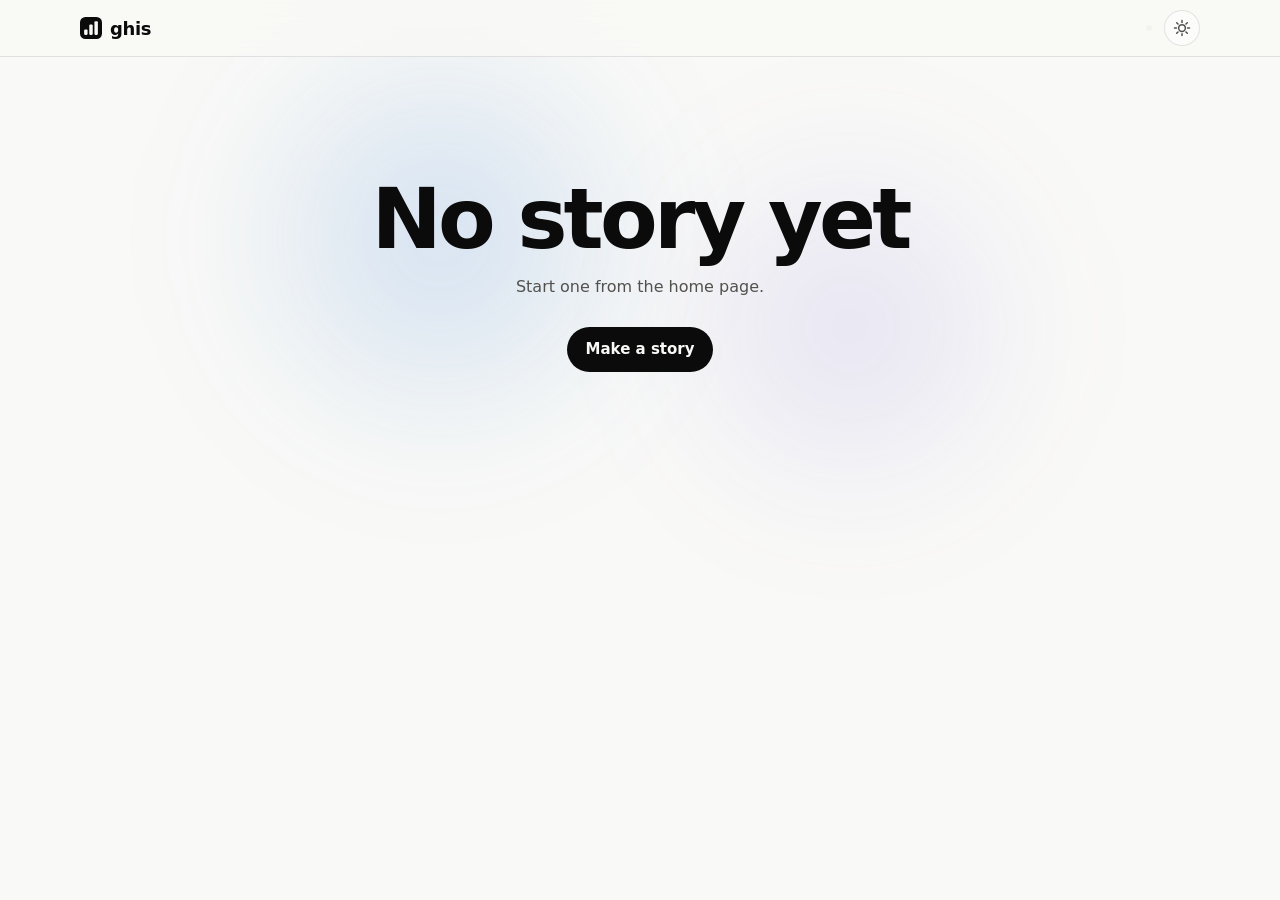
==== src/ghis/web/index.html @ f77051f7 "ghis v0" ====
<!doctype html>
<html lang="en">
<head>
	<meta charset="utf-8">
	<meta name="viewport" content="width=device-width, initial-scale=1">
	<meta name="color-scheme" content="light dark">
	<meta name="referrer" content="no-referrer">
	<title>ghis story</title>
	<link rel="icon" href="favicon.svg" type="image/svg+xml">
	<link rel="stylesheet" href="style.css">
	<script src="theme.js"></script>
</head>
<body>
	<header class="bar">
		<a class="brand" href="./" id="home" aria-label="ghis home">
			<svg viewBox="0 0 32 32" aria-hidden="true"><rect width="32" height="32" rx="8" fill="currentColor"/><g fill="var(--page)"><rect x="6" y="18" width="5" height="8" rx="1.5"/><rect x="13.5" y="11" width="5" height="15" rx="1.5"/><rect x="21" y="6" width="5" height="20" rx="1.5"/></g></svg>
			ghis
		</a>
		<span class="bar-spacer"></span>
		<nav class="years" id="years" aria-label="Time range"></nav>
		<button class="icon-btn" type="button" data-theme-toggle aria-label="Switch light or dark theme">
			<svg viewBox="0 0 24 24" fill="none" stroke="currentColor" stroke-width="2" stroke-linecap="round" aria-hidden="true"><circle cx="12" cy="12" r="4.5"/><path d="M12 2v2.5M12 19.5V22M2 12h2.5M19.5 12H22M4.9 4.9l1.8 1.8M17.3 17.3l1.8 1.8M4.9 19.1l1.8-1.8M17.3 6.7l1.8-1.8"/></svg>
		</button>
	</header>

	<main id="app" aria-live="polite">
		<section class="hero"><p class="eyebrow">Loading your story…</p></section>
	</main>

	<div id="tip" class="tip" role="tooltip" hidden></div>

	<script src="data.js"></script>
	<script src="lib.js"></script>
	<script src="app.js"></script>
</body>
</html>
---- src/ghis/web/style.css ----
/* ghis - shared styles for the story page and the connect page.
   Chart colours follow a validated categorical palette (slot order is the CVD-safety
   mechanism, so keep it); dark mode is its own set of steps, not an inversion. */

:root {
	color-scheme: light;
	--page: #f9f9f7;
	--surface: #fcfcfb;
	--surface-2: #f3f2ee;
	--ink: #0b0b0b;
	--ink-2: #52514e;
	--muted: #6f6d67;
	--grid: #e1e0d9;
	--axis: #c3c2b7;
	--border: rgba(11, 11, 11, 0.1);
	--shadow: 0 1px 2px rgba(11, 11, 11, 0.04), 0 12px 32px rgba(11, 11, 11, 0.06);

	--s1: #2a78d6;
	--s2: #eb6834;
	--s3: #1baf7a;
	--s4: #eda100;
	--s5: #e87ba4;
	--s6: #008300;
	--other: #b5b3ab;

	--q0: #ebeae4;
	--q1: #b7d3f6;
	--q2: #6da7ec;
	--q3: #2a78d6;
	--q4: #184f95;

	--good: #006300;
	--bad: #b42828;
	--accent: #2a78d6;
	--accent-ink: #ffffff;
	--glow-1: rgba(42, 120, 214, 0.2);
	--glow-2: rgba(98, 80, 214, 0.14);
	--glow-3: rgba(27, 175, 122, 0.12);

	--radius: 18px;
	--font: system-ui, -apple-system, 'Segoe UI', Roboto, sans-serif;
	--mono: ui-monospace, 'SF Mono', 'Cascadia Mono', Menlo, monospace;
	--ease: cubic-bezier(0.2, 0.8, 0.2, 1);
}

@media (prefers-color-scheme: dark) {
	:root:not([data-theme='light']) {
		color-scheme: dark;
		--page: #0d0d0d;
		--surface: #1a1a19;
		--surface-2: #232321;
		--ink: #f0efec;
		--ink-2: #c3c2b7;
		--muted: #9a988f;
		--grid: #2c2c2a;
		--axis: #383835;
		--border: rgba(255, 255, 255, 0.1);
		--shadow: 0 1px 2px rgba(0, 0, 0, 0.4), 0 12px 32px rgba(0, 0, 0, 0.35);
		--s1: #3987e5;
		--s2: #d95926;
		--s3: #199e70;
		--s4: #c98500;
		--s5: #d55181;
		--s6: #008300;
		--other: #5d5c57;
		--q0: #232321;
		--q1: #104281;
		--q2: #1c5cab;
		--q3: #3987e5;
		--q4: #86b6ef;
		--good: #0ca30c;
		--bad: #e66767;
		--accent: #3987e5;
		--glow-1: rgba(57, 135, 229, 0.22);
		--glow-2: rgba(144, 133, 233, 0.16);
		--glow-3: rgba(25, 158, 112, 0.12);
	}
}

:root[data-theme='dark'] {
	color-scheme: dark;
	--page: #0d0d0d;
	--surface: #1a1a19;
	--surface-2: #232321;
	--ink: #f0efec;
	--ink-2: #c3c2b7;
	--muted: #9a988f;
	--grid: #2c2c2a;
	--axis: #383835;
	--border: rgba(255, 255, 255, 0.1);
	--shadow: 0 1px 2px rgba(0, 0, 0, 0.4), 0 12px 32px rgba(0, 0, 0, 0.35);
	--s1: #3987e5;
	--s2: #d95926;
	--s3: #199e70;
	--s4: #c98500;
	--s5: #d55181;
	--s6: #008300;
	--other: #5d5c57;
	--q0: #232321;
	--q1: #104281;
	--q2: #1c5cab;
	--q3: #3987e5;
	--q4: #86b6ef;
	--good: #0ca30c;
	--bad: #e66767;
	--accent: #3987e5;
	--glow-1: rgba(57, 135, 229, 0.22);
	--glow-2: rgba(144, 133, 233, 0.16);
	--glow-3: rgba(25, 158, 112, 0.12);
}

/* ------------------------------------------------------------------ base */

*, *::before, *::after { box-sizing: border-box; }

[hidden] { display: none !important; }

html { -webkit-text-size-adjust: 100%; scroll-behavior: smooth; }

body {
	margin: 0;
	background: var(--page);
	color: var(--ink);
	font: 16px/1.5 var(--font);
	-webkit-font-smoothing: antialiased;
	overflow-x: hidden;
}

a { color: inherit; text-decoration-color: var(--axis); text-underline-offset: 3px; }
a:hover { text-decoration-color: currentColor; }

code { font: 0.9em var(--mono); background: var(--surface-2); padding: 0.1em 0.35em; border-radius: 6px; }

button, input, textarea, select { font: inherit; color: inherit; }

:focus-visible { outline: 2px solid var(--accent); outline-offset: 2px; border-radius: 4px; }

.sr-only {
	position: absolute; width: 1px; height: 1px; overflow: hidden;
	clip: rect(0 0 0 0); white-space: nowrap;
}

/* ------------------------------------------------------------------ theme switch */

/* View Transitions: the browser's own crossfade between the two themes, slowed down and eased
   so the switch feels like a dimmer rather than a flash. */
::view-transition-old(root), ::view-transition-new(root) {
	animation-duration: 0.6s;
	animation-timing-function: cubic-bezier(0.4, 0, 0.2, 1);
}

/* Fallback for browsers without View Transitions: colours ease instead of snapping. */
.theme-fade, .theme-fade *, .theme-fade *::before, .theme-fade *::after {
	transition: background-color 0.6s ease, color 0.6s ease, border-color 0.6s ease,
		fill 0.6s ease, stroke 0.6s ease, box-shadow 0.6s ease !important;
}

/* ------------------------------------------------------------------ top bar */

.bar {
	position: sticky; top: 0; z-index: 20;
	display: flex; align-items: center; gap: 12px;
	padding: 10px max(16px, calc((100vw - 1120px) / 2));
	background: color-mix(in srgb, var(--page) 78%, transparent);
	backdrop-filter: saturate(1.4) blur(14px);
	-webkit-backdrop-filter: saturate(1.4) blur(14px);
	border-bottom: 1px solid var(--border);
}

.brand {
	display: inline-flex; align-items: center; gap: 8px;
	font-weight: 700; letter-spacing: -0.02em; font-size: 18px; text-decoration: none;
}
.brand svg { width: 22px; height: 22px; }

.bar-spacer { flex: 1; }

.years {
	display: flex; gap: 4px; overflow-x: auto; scrollbar-width: none;
	padding: 3px; border-radius: 999px; background: var(--surface-2);
	max-width: 100%;
}
.years::-webkit-scrollbar { display: none; }

.pill {
	border: 0; background: transparent; cursor: pointer; white-space: nowrap;
	padding: 5px 12px; border-radius: 999px; font-size: 14px; color: var(--ink-2);
	transition: background 0.2s, color 0.2s;
}
.pill:hover { color: var(--ink); }
.pill[aria-pressed='true'] { background: var(--surface); color: var(--ink); box-shadow: 0 1px 3px rgba(0, 0, 0, 0.12); font-weight: 600; }

.icon-btn {
	display: inline-grid; place-items: center; flex: none;
	width: 36px; height: 36px; border-radius: 50%;
	border: 1px solid var(--border); background: var(--surface); cursor: pointer;
	color: var(--ink-2); text-decoration: none; transition: transform 0.2s var(--ease), color 0.2s;
}
.icon-btn:hover { color: var(--ink); transform: rotate(-12deg); }
.icon-btn svg { width: 18px; height: 18px; }

.btn {
	display: inline-flex; align-items: center; justify-content: center; gap: 8px;
	border: 1px solid var(--border); background: var(--surface); color: var(--ink);
	padding: 10px 18px; border-radius: 999px; cursor: pointer; text-decoration: none;
	font-weight: 600; font-size: 15px;
	transition: transform 0.15s var(--ease), box-shadow 0.2s, background 0.2s;
}
.btn:hover { transform: translateY(-1px); box-shadow: var(--shadow); }
.btn:active { transform: translateY(0); }
.btn.primary { background: var(--ink); color: var(--page); border-color: transparent; }
.btn.small { padding: 6px 12px; font-size: 13px; }
.btn[disabled] { opacity: 0.55; cursor: progress; transform: none; }

/* ------------------------------------------------------------------ layout */

main { max-width: 1120px; margin: 0 auto; padding: 0 16px 80px; }

.section {
	margin-top: 28px; padding: clamp(20px, 4vw, 40px);
	background: var(--surface); border: 1px solid var(--border); border-radius: var(--radius);
	box-shadow: var(--shadow);
}

.section-head { display: flex; flex-wrap: wrap; align-items: end; justify-content: space-between; gap: 8px 24px; margin-bottom: 24px; }
.kicker { margin: 0 0 6px; font-size: 13px; font-weight: 600; letter-spacing: 0.08em; text-transform: uppercase; color: var(--muted); }
.section h2 { margin: 0; font-size: clamp(24px, 3.4vw, 34px); line-height: 1.15; letter-spacing: -0.025em; }
.section-head p.lede { margin: 6px 0 0; color: var(--ink-2); max-width: 60ch; }

.grid-2 { display: grid; grid-template-columns: repeat(auto-fit, minmax(min(100%, 420px), 1fr)); gap: 28px; }

.note { color: var(--muted); font-size: 14px; margin: 12px 0 0; }
.empty-note { color: var(--muted); padding: 24px 0; text-align: center; }

/* ------------------------------------------------------------------ reveal & motion */

.reveal { opacity: 0; transform: translateY(28px); transition: opacity 0.8s var(--ease), transform 0.8s var(--ease); }
.reveal.in { opacity: 1; transform: none; }

/* ------------------------------------------------------------------ hero */

.hero {
	position: relative; isolation: isolate;
	padding: clamp(56px, 10vw, 120px) 0 clamp(32px, 6vw, 64px);
	text-align: center;
	/* The glows below are wider than a phone; clipped here they cannot widen the page (which
	   phones answer by zooming the whole page out). `hidden` is the fallback for old Safari. */
	overflow-x: hidden;
	overflow-x: clip;
}
.hero::before, .hero::after {
	content: ''; position: absolute; z-index: -1; border-radius: 50%; filter: blur(60px);
	pointer-events: none; animation: drift 18s ease-in-out infinite alternate;
}
.hero::before {
	width: 520px; height: 520px; left: calc(50% - 460px); top: -80px;
	background: radial-gradient(circle, var(--glow-1), transparent 65%);
}
.hero::after {
	width: 460px; height: 460px; left: calc(50% - 20px); top: 40px;
	background: radial-gradient(circle, var(--glow-2), transparent 65%);
	animation-duration: 22s; animation-direction: alternate-reverse;
}
@keyframes drift {
	from { transform: translate3d(-30px, 0, 0) scale(1); }
	to { transform: translate3d(40px, 30px, 0) scale(1.12); }
}

.monogram {
	display: inline-grid; place-items: center; width: 72px; height: 72px; border-radius: 22px;
	background: var(--ink); color: var(--page); font-weight: 700; font-size: 28px; letter-spacing: -0.03em;
	box-shadow: var(--shadow); margin-bottom: 20px;
	animation: pop 0.9s var(--ease) both;
}
@keyframes pop { from { transform: scale(0.6) rotate(-8deg); opacity: 0; } }

.eyebrow { margin: 0 0 10px; color: var(--ink-2); font-weight: 600; letter-spacing: 0.02em; }
.hero h1 {
	margin: 0; font-size: clamp(40px, 8vw, 84px); line-height: 1; letter-spacing: -0.045em; font-weight: 800;
	animation: rise 0.9s 0.1s var(--ease) both;
}
.hero .sub { margin: 14px 0 0; color: var(--ink-2); animation: rise 0.9s 0.2s var(--ease) both; }
@keyframes rise { from { transform: translateY(24px); opacity: 0; } }

.hero-figure { margin: clamp(36px, 6vw, 64px) 0 8px; animation: rise 1s 0.3s var(--ease) both; }
.hero-figure .value { display: block; font-size: clamp(64px, 14vw, 156px); font-weight: 800; line-height: 0.95; letter-spacing: -0.05em; }
.hero-figure .label { display: block; margin-top: 8px; font-size: clamp(16px, 2vw, 20px); color: var(--ink-2); }

.tiles {
	display: grid; grid-template-columns: repeat(auto-fit, minmax(150px, 1fr)); gap: 12px;
	margin-top: clamp(28px, 5vw, 48px); text-align: left;
}
.tile {
	padding: 16px 18px; border-radius: 14px; background: var(--surface);
	border: 1px solid var(--border); box-shadow: var(--shadow);
}
.hero .tile { animation: rise 0.9s var(--ease) both; animation-delay: calc(0.4s + var(--i, 0) * 70ms); }
.tile .t-label { display: block; font-size: 13px; color: var(--ink-2); }
.tile .t-value { display: block; margin-top: 4px; font-size: 28px; font-weight: 700; letter-spacing: -0.03em; line-height: 1.15; }
.tile .t-sub { display: block; margin-top: 2px; font-size: 13px; color: var(--muted); }
.section .tile { box-shadow: none; background: var(--surface-2); border-color: transparent; }

.scroll-cue {
	margin-top: 40px; color: var(--muted); font-size: 14px;
	animation: rise 1s 0.9s var(--ease) both;
}
.scroll-cue span { display: inline-block; animation: bob 2s ease-in-out infinite; }
@keyframes bob { 50% { transform: translateY(5px); } }

.persona {
	display: inline-flex; align-items: center; gap: 10px;
	padding: 8px 16px 8px 10px; border-radius: 999px; background: var(--surface-2); font-weight: 600;
}
.persona .badge { display: inline-grid; place-items: center; width: 30px; height: 30px; border-radius: 50%; background: var(--surface); font-size: 16px; }

/* ------------------------------------------------------------------ charts */

.chart { position: relative; width: 100%; }
.chart svg { display: block; overflow: visible; }
.chart-scroll { overflow-x: auto; overflow-y: hidden; padding-bottom: 4px; scrollbar-width: thin; }

.ax { fill: var(--muted); font-size: 11px; font-variant-numeric: tabular-nums; }
.ax-strong { fill: var(--ink); font-size: 12px; font-weight: 600; }
.gridline { stroke: var(--grid); stroke-width: 1; shape-rendering: crispEdges; }
.baseline { stroke: var(--axis); stroke-width: 1; shape-rendering: crispEdges; }

.col {
	fill: var(--s1);
	transform-box: fill-box; transform-origin: 50% 100%;
	transition: transform 0.9s var(--ease), opacity 0.2s;
	transition-delay: calc(var(--i, 0) * 22ms), 0s;
}
.hit { fill: transparent; cursor: default; }
.hit:hover + .col, .hit:focus-visible + .col { opacity: 0.75; }
.chart.pending .col, .reveal:not(.in) .col { transform: scaleY(0); }

/* calendar */
.cal-year + .cal-year { margin-top: 18px; }
.cal-year h3 { margin: 0 0 6px; font-size: 14px; color: var(--ink-2); font-weight: 600; }
.hm { transition: transform 0.6s var(--ease), opacity 0.6s var(--ease); transition-delay: calc(var(--w, 0) * 9ms); transform-box: fill-box; transform-origin: center; }
.chart.pending .hm, .reveal:not(.in) .hm { opacity: 0; transform: scale(0.3); }
.hm:hover { stroke: var(--ink); stroke-width: 1.5; }
.l0 { fill: var(--q0); } .l1 { fill: var(--q1); } .l2 { fill: var(--q2); } .l3 { fill: var(--q3); } .l4 { fill: var(--q4); }

.scale-legend { display: flex; align-items: center; justify-content: flex-end; gap: 4px; margin-top: 10px; font-size: 12px; color: var(--muted); }
.scale-legend i { width: 11px; height: 11px; border-radius: 2px; display: inline-block; }
.scale-legend .l0 { background: var(--q0); } .scale-legend .l1 { background: var(--q1); } .scale-legend .l2 { background: var(--q2); }
.scale-legend .l3 { background: var(--q3); } .scale-legend .l4 { background: var(--q4); }

/* punch card */
.pc { fill: var(--s1); transform-box: fill-box; transform-origin: center; transition: transform 0.7s var(--ease); transition-delay: calc(var(--i, 0) * 25ms); }
.pc0 { fill: var(--grid); }
.chart.pending .pc, .reveal:not(.in) .pc { transform: scale(0); }
.pc-hit { fill: transparent; }
.pc-hit:hover + .pc { fill: var(--q4); }

/* horizontal bars (repositories) */
.hbars { list-style: none; margin: 0; padding: 0; display: grid; gap: 10px; }
.hbar { display: grid; grid-template-columns: minmax(110px, 30%) 1fr auto; align-items: center; gap: 12px; border-radius: 8px; }
.hbar .name { overflow: hidden; text-overflow: ellipsis; white-space: nowrap; font-size: 14px; color: var(--ink-2); }
.hbar .name b { color: var(--ink); font-weight: 600; }
.hbar .track { position: relative; height: 16px; }
.hbar .fill {
	position: absolute; inset: 0 auto 0 0; width: calc(var(--v) * 100%); min-width: 3px;
	background: var(--s1); border-radius: 0 4px 4px 0;
	transform-origin: left; transition: transform 1s var(--ease); transition-delay: calc(var(--i, 0) * 60ms);
}
.chart.pending .fill, .reveal:not(.in) .fill { transform: scaleX(0); }
.hbar .val { font-size: 14px; font-weight: 600; font-variant-numeric: tabular-nums; min-width: 4ch; text-align: right; }
.hbar:hover .fill { filter: brightness(1.12); }

/* language stack */
.stack { display: flex; gap: 2px; height: 28px; border-radius: 6px; overflow: hidden; }
.stack span {
	flex: var(--v) 1 0; min-width: 3px; background: var(--c);
	transform-origin: left; transition: transform 1.1s var(--ease); transition-delay: calc(var(--i, 0) * 90ms);
}
.chart.pending .stack span, .reveal:not(.in) .stack span { transform: scaleX(0); }

.legend { list-style: none; margin: 20px 0 0; padding: 0; display: grid; grid-template-columns: repeat(auto-fill, minmax(200px, 1fr)); gap: 10px 24px; }
.legend li { display: grid; grid-template-columns: 12px 1fr auto; align-items: baseline; gap: 10px; font-size: 14px; }
.legend .sw { width: 12px; height: 12px; border-radius: 3px; background: var(--c); align-self: center; }
.legend .pct { font-weight: 600; font-variant-numeric: tabular-nums; }
.legend .sub { grid-column: 2 / -1; color: var(--muted); font-size: 12px; margin-top: -6px; }

/* ------------------------------------------------------------------ highlight cards */

.cards { display: grid; grid-template-columns: repeat(auto-fit, minmax(min(100%, 240px), 1fr)); gap: 14px; }
.card {
	position: relative; padding: 20px; border-radius: 16px; background: var(--surface-2); overflow: hidden;
	transition: transform 0.25s var(--ease);
}
.card:hover { transform: translateY(-3px); }
.card .c-icon { font-size: 22px; line-height: 1; }
.card .c-label { margin: 14px 0 4px; font-size: 13px; color: var(--ink-2); font-weight: 600; }
.card .c-value { margin: 0; font-size: 26px; font-weight: 700; letter-spacing: -0.03em; line-height: 1.15; }
.card .c-detail { margin: 6px 0 0; font-size: 14px; color: var(--ink-2); overflow-wrap: anywhere; }
.reveal .card { opacity: 0; transform: translateY(16px) scale(0.98); transition: opacity 0.7s var(--ease), transform 0.7s var(--ease); transition-delay: calc(var(--i, 0) * 80ms); }
.reveal.in .card { opacity: 1; transform: none; }
.reveal.in .card:hover { transform: translateY(-3px); transition-delay: 0s; }

.delta-up { color: var(--good); }
.delta-down { color: var(--bad); }

/* ------------------------------------------------------------------ words */

.words { display: flex; flex-wrap: wrap; gap: 10px 14px; align-items: baseline; justify-content: center; padding: 12px 0; }
.word {
	font-size: calc(14px + var(--w) * 26px); font-weight: calc(400 + var(--w) * 400);
	color: var(--ink); opacity: calc(0.45 + var(--w) * 0.55); letter-spacing: -0.02em;
	transition: transform 0.8s var(--ease), opacity 0.8s var(--ease); transition-delay: calc(var(--i, 0) * 40ms);
}
.reveal:not(.in) .word { transform: translateY(14px); opacity: 0; }

/* ------------------------------------------------------------------ tables */

details.table { margin-top: 18px; }
details.table summary { cursor: pointer; color: var(--ink-2); font-size: 14px; width: fit-content; }
details.table summary:hover { color: var(--ink); }
.table-wrap { overflow-x: auto; margin-top: 10px; max-height: 420px; overflow-y: auto; border: 1px solid var(--border); border-radius: 10px; }
table { width: 100%; border-collapse: collapse; font-size: 14px; }
th, td { padding: 8px 12px; text-align: left; border-bottom: 1px solid var(--grid); white-space: nowrap; }
th { position: sticky; top: 0; background: var(--surface); font-weight: 600; color: var(--ink-2); }
td.n, th.n { text-align: right; font-variant-numeric: tabular-nums; }
tr:last-child td { border-bottom: 0; }

/* ------------------------------------------------------------------ tooltip */

.tip {
	position: fixed; z-index: 50; pointer-events: none; max-width: 300px;
	padding: 8px 12px; border-radius: 10px; font-size: 13px; line-height: 1.45;
	background: var(--ink); color: var(--page); box-shadow: 0 8px 28px rgba(0, 0, 0, 0.25);
	transform: translate(-50%, calc(-100% - 14px));
}
.tip strong { display: block; font-weight: 600; }
.tip span { display: block; opacity: 0.85; }

/* ------------------------------------------------------------------ footer */

.foot { margin-top: 48px; color: var(--muted); font-size: 14px; text-align: center; }
.foot details { margin-top: 10px; text-align: left; max-width: 760px; margin-inline: auto; }
.foot ul { padding-left: 18px; }
.foot .actions { display: flex; flex-wrap: wrap; gap: 10px; justify-content: center; margin-top: 16px; }

/* ------------------------------------------------------------------ connect page */

.connect { max-width: 1120px; margin: 0 auto; padding: 0 16px 80px; }
.connect .hero { padding-bottom: 24px; }
.connect .hero h1 { font-size: clamp(40px, 7.5vw, 76px); }
.connect .hero h1 em { font-style: normal; background: linear-gradient(100deg, var(--s1), #6250d6 55%, var(--s3)); -webkit-background-clip: text; background-clip: text; color: transparent; }
.connect .lead { max-width: 56ch; margin: 18px auto 0; font-size: clamp(16px, 2vw, 19px); color: var(--ink-2); animation: rise 0.9s 0.2s var(--ease) both; }

.preview { display: flex; justify-content: center; gap: 3px; margin: 34px auto 0; animation: rise 1s 0.3s var(--ease) both; }
.preview i { width: 11px; height: 11px; border-radius: 3px; background: var(--b, var(--q0)); animation: shimmer 3.2s ease-in-out infinite; animation-delay: calc(var(--d) * 1ms); }
.preview .c { display: grid; gap: 3px; }
@keyframes shimmer { 0%, 100% { background: var(--q0); } 30% { background: var(--q2); } 45% { background: var(--q3); } 60% { background: var(--q1); } }

.panel {
	max-width: 640px; margin: 24px auto 0; padding: clamp(20px, 4vw, 32px);
	background: var(--surface); border: 1px solid var(--border); border-radius: 22px; box-shadow: var(--shadow);
	animation: rise 1s 0.35s var(--ease) both;
}

.providers { display: grid; grid-template-columns: repeat(4, 1fr); gap: 8px; margin-bottom: 22px; }
.provider {
	display: grid; justify-items: center; gap: 6px; padding: 12px 6px; cursor: pointer;
	border: 1px solid var(--border); border-radius: 14px; background: var(--surface);
	font-size: 13px; font-weight: 600; color: var(--ink-2); text-align: center; line-height: 1.2;
	transition: border-color 0.2s, background 0.2s, color 0.2s, transform 0.15s var(--ease);
}
.provider:hover { transform: translateY(-1px); color: var(--ink); }
.provider svg { width: 26px; height: 26px; }
.provider[aria-checked='true'] { border-color: var(--ink); color: var(--ink); background: var(--surface-2); box-shadow: inset 0 0 0 1px var(--ink); }
.provider small { font-weight: 400; color: var(--muted); font-size: 11px; }

.field { display: grid; gap: 6px; margin-bottom: 16px; }
.field label, .field .label { font-size: 14px; font-weight: 600; }
.field .hint { font-size: 13px; color: var(--muted); }
.field .hint a { color: var(--ink-2); }
.input {
	width: 100%; padding: 11px 14px; border-radius: 12px; border: 1px solid var(--border);
	background: var(--page); transition: border-color 0.2s, box-shadow 0.2s;
}
.input:focus { outline: none; border-color: var(--accent); box-shadow: 0 0 0 4px color-mix(in srgb, var(--accent) 22%, transparent); }
textarea.input { min-height: 96px; resize: vertical; font-family: var(--mono); font-size: 13px; }
.row { display: grid; grid-template-columns: 1fr 1fr; gap: 12px; }

details.more summary { cursor: pointer; font-size: 14px; color: var(--ink-2); margin-bottom: 12px; }

.form-actions { display: flex; flex-wrap: wrap; align-items: center; gap: 12px; margin-top: 8px; }
.form-actions .btn.primary { flex: 1 1 200px; padding: 13px 22px; font-size: 16px; }

.privacy { display: flex; gap: 10px; margin-top: 18px; padding: 12px 14px; border-radius: 12px; background: var(--surface-2); font-size: 13px; color: var(--ink-2); }
.privacy svg { flex: none; width: 18px; height: 18px; margin-top: 1px; }

.alt { display: flex; flex-wrap: wrap; justify-content: center; gap: 10px; margin-top: 22px; }
.drop { border: 1.5px dashed var(--axis); border-radius: 14px; padding: 14px; text-align: center; color: var(--ink-2); font-size: 14px; margin-top: 16px; transition: border-color 0.2s, background 0.2s; }
.drop.over { border-color: var(--accent); background: color-mix(in srgb, var(--accent) 8%, transparent); }

.error { margin-top: 14px; padding: 12px 14px; border-radius: 12px; background: color-mix(in srgb, var(--bad) 12%, transparent); color: var(--ink); font-size: 14px; }

.optional { font-weight: 400; color: var(--muted); font-size: 13px; margin-left: 4px; }

.mode-chip {
	display: inline-flex; align-items: center; gap: 8px; margin: 22px auto 0; padding: 6px 14px;
	border-radius: 999px; background: var(--surface); border: 1px solid var(--border);
	font-size: 14px; font-weight: 600; color: var(--ink-2); animation: rise 0.9s 0.25s var(--ease) both;
}
.mode-chip .dot { width: 8px; height: 8px; border-radius: 50%; background: var(--good); box-shadow: 0 0 0 4px color-mix(in srgb, var(--good) 20%, transparent); }

.detect { list-style: none; margin: 0 0 22px; padding: 14px 16px; border-radius: 14px; background: var(--surface-2); display: grid; gap: 8px; font-size: 14px; color: var(--ink-2); }
.detect li { display: grid; grid-template-columns: 20px 1fr; gap: 8px; animation: rise 0.4s var(--ease) both; overflow-wrap: anywhere; }
.detect b { color: var(--ink); font-weight: 600; }
.d-mark { display: grid; place-items: center; width: 20px; height: 20px; border-radius: 50%; font-size: 12px; font-weight: 700; }
.d-ok .d-mark { background: color-mix(in srgb, var(--good) 18%, transparent); color: var(--good); }
.d-no .d-mark { background: var(--surface); color: var(--muted); }
.d-busy .d-mark { color: var(--muted); animation: pulse 1.2s ease-in-out infinite; }
@keyframes pulse { 50% { opacity: 0.3; } }

details.help { margin-top: 2px; font-size: 13px; color: var(--ink-2); }
details.help summary { cursor: pointer; width: fit-content; color: var(--ink-2); }
details.help summary:hover { color: var(--ink); }
details.help ol { margin: 8px 0 4px; padding: 12px 14px 12px 34px; border-radius: 12px; background: var(--surface-2); display: grid; gap: 6px; }
details.help a { color: var(--ink); }

.how { margin-top: 64px; text-align: center; }
.how h2 { margin: 0 0 24px; font-size: clamp(24px, 3.4vw, 34px); letter-spacing: -0.025em; }
.steps { list-style: none; counter-reset: step; margin: 0; padding: 0; display: grid; grid-template-columns: repeat(auto-fit, minmax(min(100%, 220px), 1fr)); gap: 14px; text-align: left; }
.steps li { counter-increment: step; position: relative; padding: 20px 20px 20px 64px; border-radius: 16px; background: var(--surface); border: 1px solid var(--border); }
.steps li::before {
	content: counter(step); position: absolute; left: 20px; top: 18px; display: grid; place-items: center;
	width: 30px; height: 30px; border-radius: 50%; background: var(--ink); color: var(--page); font-weight: 700; font-size: 14px;
}
.steps b { display: block; margin-bottom: 4px; }
.steps span { color: var(--ink-2); font-size: 14px; }

/* progress */
.progress { text-align: center; }
.orb { position: relative; width: 92px; height: 92px; margin: 8px auto 20px; }
.orb i { position: absolute; inset: 0; border-radius: 50%; border: 3px solid transparent; border-top-color: var(--s1); animation: spin 1.1s linear infinite; }
.orb i:nth-child(2) { inset: 12px; border-top-color: #6250d6; animation-duration: 1.6s; animation-direction: reverse; }
.orb i:nth-child(3) { inset: 24px; border-top-color: var(--s3); animation-duration: 2.2s; }
@keyframes spin { to { transform: rotate(360deg); } }
.progress h2 { margin: 0; font-size: 24px; letter-spacing: -0.02em; }
.progress .status { margin: 6px 0 18px; color: var(--ink-2); min-height: 1.5em; }
.log {
	text-align: left; max-height: 240px; overflow-y: auto; margin: 0; padding: 12px 14px; list-style: none;
	border-radius: 12px; background: var(--page); border: 1px solid var(--border);
	font: 12.5px/1.6 var(--mono); color: var(--ink-2);
}
.log li { animation: rise 0.4s var(--ease) both; overflow-wrap: anywhere; }
.log li:last-child { color: var(--ink); }

.features { display: grid; grid-template-columns: repeat(auto-fit, minmax(min(100%, 230px), 1fr)); gap: 14px; margin-top: 56px; }
.feature { padding: 20px; border-radius: 16px; background: var(--surface); border: 1px solid var(--border); }
.feature b { display: block; margin-bottom: 4px; }
.feature p { margin: 0; color: var(--ink-2); font-size: 14px; }

/* ------------------------------------------------------------------ responsive & preferences */

@media (max-width: 640px) {
	.bar { flex-wrap: wrap; }
	.years { order: 3; flex-basis: 100%; }
	.hbar { grid-template-columns: minmax(90px, 36%) 1fr auto; gap: 8px; }
	.providers { grid-template-columns: repeat(2, 1fr); }
	.row { grid-template-columns: 1fr; }
	.tile .t-value { font-size: 24px; }
}

@media (prefers-reduced-motion: reduce) {
	*, *::before, *::after { animation: none !important; transition: none !important; }
	.reveal { opacity: 1; transform: none; }
	html { scroll-behavior: auto; }
}

@media print {
	.bar, .scroll-cue, .foot .actions { display: none; }
	.section { box-shadow: none; break-inside: avoid; }
}
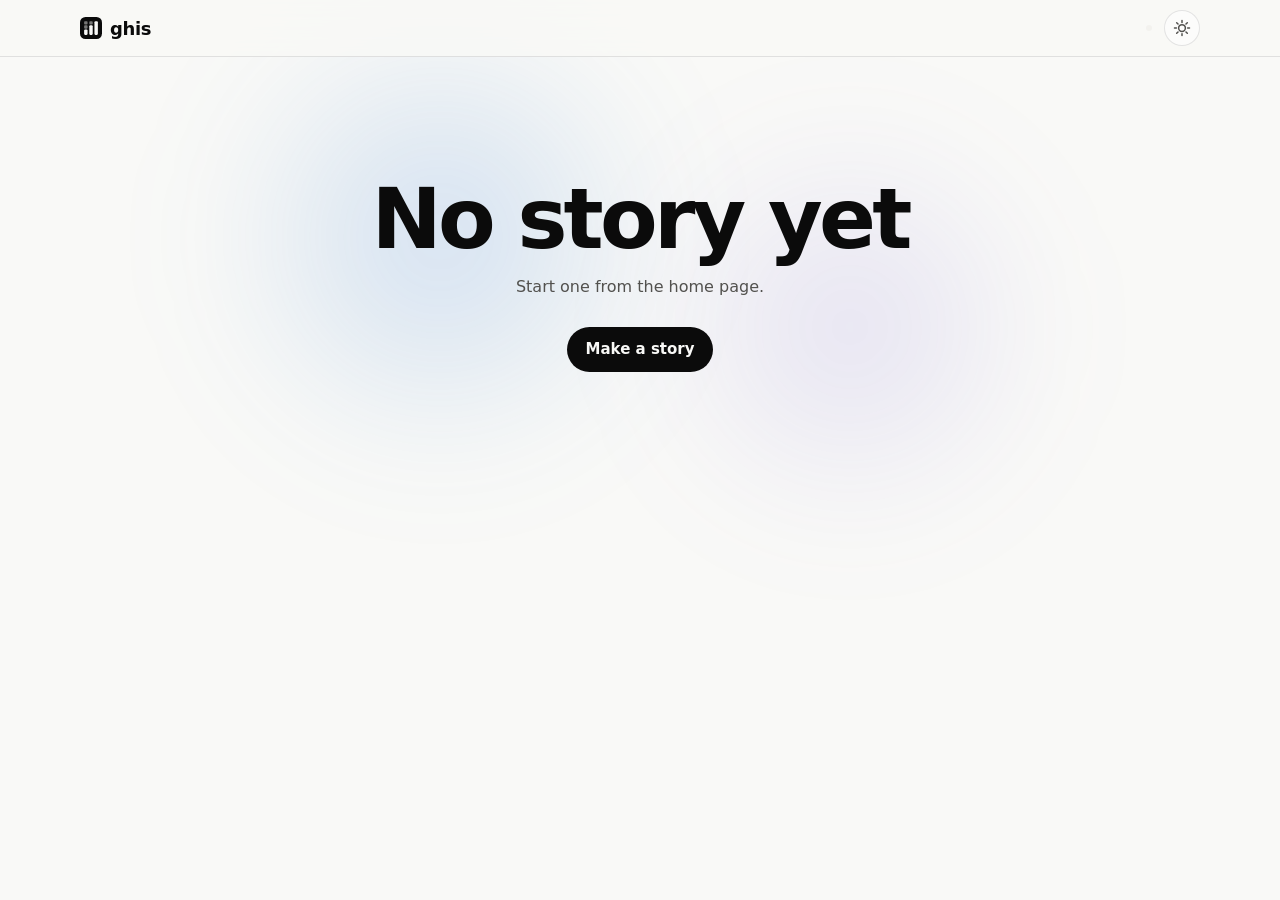
==== commit dd0f163d: "fix:v0.0.0.1logo" ====
--- a/src/ghis/web/index.html
+++ b/src/ghis/web/index.html
@@ -5,6 +5,7 @@
 	<meta name="viewport" content="width=device-width, initial-scale=1">
 	<meta name="color-scheme" content="light dark">
 	<meta name="referrer" content="no-referrer">
+	<meta name="robots" content="noindex, nofollow">
 	<title>ghis story</title>
 	<link rel="icon" href="favicon.svg" type="image/svg+xml">
 	<link rel="stylesheet" href="style.css">
@@ -13,13 +14,14 @@
 <body>
 	<header class="bar">
 		<a class="brand" href="./" id="home" aria-label="ghis home">
-			<svg viewBox="0 0 32 32" aria-hidden="true"><rect width="32" height="32" rx="8" fill="currentColor"/><g fill="var(--page)"><rect x="6" y="18" width="5" height="8" rx="1.5"/><rect x="13.5" y="11" width="5" height="15" rx="1.5"/><rect x="21" y="6" width="5" height="20" rx="1.5"/></g></svg>
+			<svg width="1em" height="1em" viewBox="0 0 32 32" aria-hidden="true"><rect width="32" height="32" rx="8" fill="currentColor"/><g fill="var(--page)"><g fill-opacity="0.45"><rect x="6" y="6" width="5" height="5" rx="1.2"/><rect x="6" y="12" width="5" height="5" rx="1.2"/><rect x="13.5" y="6" width="5" height="5" rx="1.2"/></g><rect x="6" y="18" width="5" height="8" rx="1.5"/><rect x="13.5" y="12" width="5" height="14" rx="1.5"/><rect x="21" y="6" width="5" height="20" rx="1.5"/></g></svg>
 			ghis
 		</a>
 		<span class="bar-spacer"></span>
+		<div class="repo-pick" id="repo-pick" hidden></div>
 		<nav class="years" id="years" aria-label="Time range"></nav>
 		<button class="icon-btn" type="button" data-theme-toggle aria-label="Switch light or dark theme">
-			<svg viewBox="0 0 24 24" fill="none" stroke="currentColor" stroke-width="2" stroke-linecap="round" aria-hidden="true"><circle cx="12" cy="12" r="4.5"/><path d="M12 2v2.5M12 19.5V22M2 12h2.5M19.5 12H22M4.9 4.9l1.8 1.8M17.3 17.3l1.8 1.8M4.9 19.1l1.8-1.8M17.3 6.7l1.8-1.8"/></svg>
+			<svg width="1em" height="1em" viewBox="0 0 24 24" fill="none" stroke="currentColor" stroke-width="2" stroke-linecap="round" aria-hidden="true"><circle cx="12" cy="12" r="4.5"/><path d="M12 2v2.5M12 19.5V22M2 12h2.5M19.5 12H22M4.9 4.9l1.8 1.8M17.3 17.3l1.8 1.8M4.9 19.1l1.8-1.8M17.3 6.7l1.8-1.8"/></svg>
 		</button>
 	</header>
 
--- a/src/ghis/web/style.css
+++ b/src/ghis/web/style.css
@@ -1,5 +1,5 @@
 /* ghis - shared styles for the story page and the connect page.
-   Chart colours follow a validated categorical palette (slot order is the CVD-safety
+   Chart colors follow a validated categorical palette (slot order is the CVD-safety
    mechanism, so keep it); dark mode is its own set of steps, not an inversion. */
 
 :root {
@@ -149,7 +149,7 @@
 	animation-timing-function: cubic-bezier(0.4, 0, 0.2, 1);
 }
 
-/* Fallback for browsers without View Transitions: colours ease instead of snapping. */
+/* Fallback for browsers without View Transitions: colors ease instead of snapping. */
 .theme-fade, .theme-fade *, .theme-fade *::before, .theme-fade *::after {
 	transition: background-color 0.6s ease, color 0.6s ease, border-color 0.6s ease,
 		fill 0.6s ease, stroke 0.6s ease, box-shadow 0.6s ease !important;
@@ -441,6 +441,99 @@
 .foot details { margin-top: 10px; text-align: left; max-width: 760px; margin-inline: auto; }
 .foot ul { padding-left: 18px; }
 .foot .actions { display: flex; flex-wrap: wrap; gap: 10px; justify-content: center; margin-top: 16px; }
+
+/* ------------------------------------------------------------------ filters and comparisons */
+
+.repo-pick { position: relative; }
+.repo-button {
+	display: inline-flex; align-items: center; gap: 10px; max-width: min(300px, 38vw); padding: 7px 12px 7px 16px;
+	border: 0; border-radius: 999px; background: var(--surface-2); color: var(--ink); cursor: pointer;
+	font-size: 14px; font-weight: 600; transition: box-shadow 0.2s, background 0.2s;
+}
+.repo-button:hover { box-shadow: inset 0 0 0 1px var(--border); }
+.repo-button[aria-expanded='true'] { background: var(--surface); box-shadow: 0 0 0 2px var(--accent); }
+.repo-current { overflow: hidden; text-overflow: ellipsis; white-space: nowrap; }
+.repo-button svg { flex: none; width: 16px; height: 16px; color: var(--ink-2); transition: transform 0.25s var(--ease); }
+.repo-button[aria-expanded='true'] svg { transform: rotate(180deg); }
+
+.repo-panel {
+	position: absolute; z-index: 40; top: calc(100% + 10px); right: 0; width: 380px; max-width: calc(100vw - 32px);
+	padding: 8px; border-radius: 16px; background: var(--surface); border: 1px solid var(--border);
+	box-shadow: 0 2px 6px rgba(0, 0, 0, 0.08), 0 24px 60px rgba(0, 0, 0, 0.22);
+	opacity: 0; transform: translateY(-6px) scale(0.98); transform-origin: top right;
+	transition: opacity 0.18s var(--ease), transform 0.22s var(--ease);
+}
+.repo-panel.open { opacity: 1; transform: none; }
+.repo-search-wrap { padding: 2px 2px 8px; border-bottom: 1px solid var(--grid); margin-bottom: 6px; }
+.repo-search {
+	width: 100%; padding: 9px 12px 9px 34px; border-radius: 10px; border: 1px solid var(--border); background: var(--page);
+	font-size: 14px; outline: none;
+	background-image: url("data:image/svg+xml,%3Csvg xmlns='http://www.w3.org/2000/svg' viewBox='0 0 24 24' fill='none' stroke='%23898781' stroke-width='2.4' stroke-linecap='round'%3E%3Ccircle cx='11' cy='11' r='7'/%3E%3Cpath d='m20 20-3.5-3.5'/%3E%3C/svg%3E");
+	background-repeat: no-repeat; background-position: 11px center; background-size: 15px;
+}
+.repo-search:focus { border-color: var(--accent); box-shadow: 0 0 0 3px color-mix(in srgb, var(--accent) 20%, transparent); }
+.repo-search::-webkit-search-cancel-button { cursor: pointer; }
+.repo-list { list-style: none; margin: 0; padding: 0; max-height: min(360px, 60vh); overflow-y: auto; overscroll-behavior: contain; }
+.repo-list li {
+	display: grid; grid-template-columns: minmax(0, 1fr) 48px 6ch 18px; /* fixed count column: the bars line up */ align-items: center; gap: 10px;
+	padding: 9px 10px; border-radius: 10px; cursor: pointer; font-size: 14px;
+}
+.repo-list li.active { background: var(--surface-2); }
+.repo-list li[aria-selected='true'] .ro-name b { color: var(--accent); }
+.ro-name { overflow: hidden; text-overflow: ellipsis; white-space: nowrap; }
+.ro-name b { font-weight: 600; }
+.ro-org { color: var(--muted); }
+.ro-bar { height: 4px; border-radius: 2px; background: var(--grid); overflow: hidden; }
+.ro-bar i { display: block; height: 100%; width: calc(var(--v) * 100%); background: var(--s1); border-radius: 2px; }
+.ro-n { color: var(--ink-2); font-size: 13px; font-variant-numeric: tabular-nums; text-align: right; }
+.ro-check { display: grid; place-items: center; color: var(--accent); visibility: hidden; }
+.ro-check svg { width: 16px; height: 16px; }
+.repo-list li[aria-selected='true'] .ro-check { visibility: visible; }
+.repo-empty { margin: 10px; color: var(--muted); font-size: 14px; text-align: center; }
+
+.delta { display: inline-flex; align-items: center; gap: 3px; margin-left: 8px; padding: 1px 7px; border-radius: 999px; background: var(--surface-2); color: var(--ink-2); font-size: 12px; font-weight: 600; font-variant-numeric: tabular-nums; }
+.hero .tile .delta { background: var(--page); margin-left: auto; }
+.tile .t-label { display: flex; align-items: center; gap: 6px; }
+.hero-figure .vs { display: block; margin-top: 10px; font-size: 15px; color: var(--muted); }
+.hero-figure .vs .delta { margin: 0 4px 0 0; font-size: 14px; }
+
+/* ------------------------------------------------------------------ people */
+
+.people { list-style: none; margin: 10px 0 0; padding: 0; display: grid; gap: 8px; }
+.people li { display: grid; grid-template-columns: 36px 1fr auto; align-items: center; gap: 12px; padding: 8px 12px; border-radius: 12px; background: var(--surface-2); }
+.avatar { display: grid; place-items: center; width: 36px; height: 36px; border-radius: 50%; background: var(--ink); color: var(--page); font-size: 13px; font-weight: 700; }
+.people .who { font-weight: 600; overflow: hidden; text-overflow: ellipsis; white-space: nowrap; }
+.people .n { color: var(--ink-2); font-size: 14px; font-variant-numeric: tabular-nums; }
+.reveal .people li { opacity: 0; transform: translateX(-12px); transition: opacity 0.6s var(--ease), transform 0.6s var(--ease); transition-delay: calc(var(--i, 0) * 70ms); }
+.reveal.in .people li { opacity: 1; transform: none; }
+
+/* ------------------------------------------------------------------ milestones */
+
+.timeline { list-style: none; margin: 0; padding: 0 0 0 4px; position: relative; display: grid; gap: 18px; }
+.timeline::before { content: ''; position: absolute; left: 21px; top: 18px; bottom: 18px; width: 2px; background: var(--grid); }
+.timeline li { position: relative; display: grid; grid-template-columns: 36px 1fr; gap: 16px; align-items: start; }
+.ms-icon { position: relative; display: grid; place-items: center; width: 36px; height: 36px; border-radius: 50%; background: var(--surface-2); box-shadow: 0 0 0 3px var(--surface); font-size: 17px; line-height: 1; }
+.timeline time { display: block; font-size: 13px; color: var(--muted); font-variant-numeric: tabular-nums; }
+.timeline b { display: block; font-size: 17px; letter-spacing: -0.01em; }
+.timeline div > span { display: block; color: var(--ink-2); font-size: 14px; overflow-wrap: anywhere; }
+.reveal .timeline li { opacity: 0; transform: translateY(12px); transition: opacity 0.6s var(--ease), transform 0.6s var(--ease); transition-delay: calc(var(--i, 0) * 60ms); }
+.reveal.in .timeline li { opacity: 1; transform: none; }
+
+/* ------------------------------------------------------------------ share */
+
+.share { display: grid; grid-template-columns: minmax(0, 1.6fr) minmax(0, 1fr); gap: 28px; align-items: center; }
+.share-card { margin: 0; }
+.share-card img { display: block; width: 100%; height: auto; aspect-ratio: 1200 / 630; border-radius: 14px; background: #0d0d0d; box-shadow: var(--shadow); }
+.share-actions { display: grid; gap: 10px; align-content: start; }
+.share-actions .btn { justify-content: center; }
+
+.dialog { width: min(480px, calc(100vw - 32px)); padding: 24px; border: 1px solid var(--border); border-radius: 18px; background: var(--surface); color: var(--ink); box-shadow: var(--shadow); }
+.dialog::backdrop { background: rgba(0, 0, 0, 0.45); backdrop-filter: blur(2px); }
+.dialog h3 { margin: 0 0 6px; font-size: 20px; }
+.dialog p { margin: 0 0 16px; color: var(--ink-2); font-size: 14px; }
+.check { display: flex; gap: 10px; align-items: flex-start; margin-bottom: 12px; font-size: 15px; cursor: pointer; }
+.check input { margin-top: 3px; width: 17px; height: 17px; accent-color: var(--accent); }
+.dialog-actions { display: flex; justify-content: flex-end; gap: 10px; margin-top: 20px; }
 
 /* ------------------------------------------------------------------ connect page */
 
@@ -560,6 +653,10 @@
 
 @media (max-width: 640px) {
 	.bar { flex-wrap: wrap; }
+	.repo-pick { order: 3; flex-basis: 100%; }
+	.repo-button { width: 100%; max-width: none; justify-content: space-between; }
+	.repo-panel { left: 0; right: 0; width: auto; max-width: none; transform-origin: top center; }
+	.share { grid-template-columns: 1fr; }
 	.years { order: 3; flex-basis: 100%; }
 	.hbar { grid-template-columns: minmax(90px, 36%) 1fr auto; gap: 8px; }
 	.providers { grid-template-columns: repeat(2, 1fr); }
